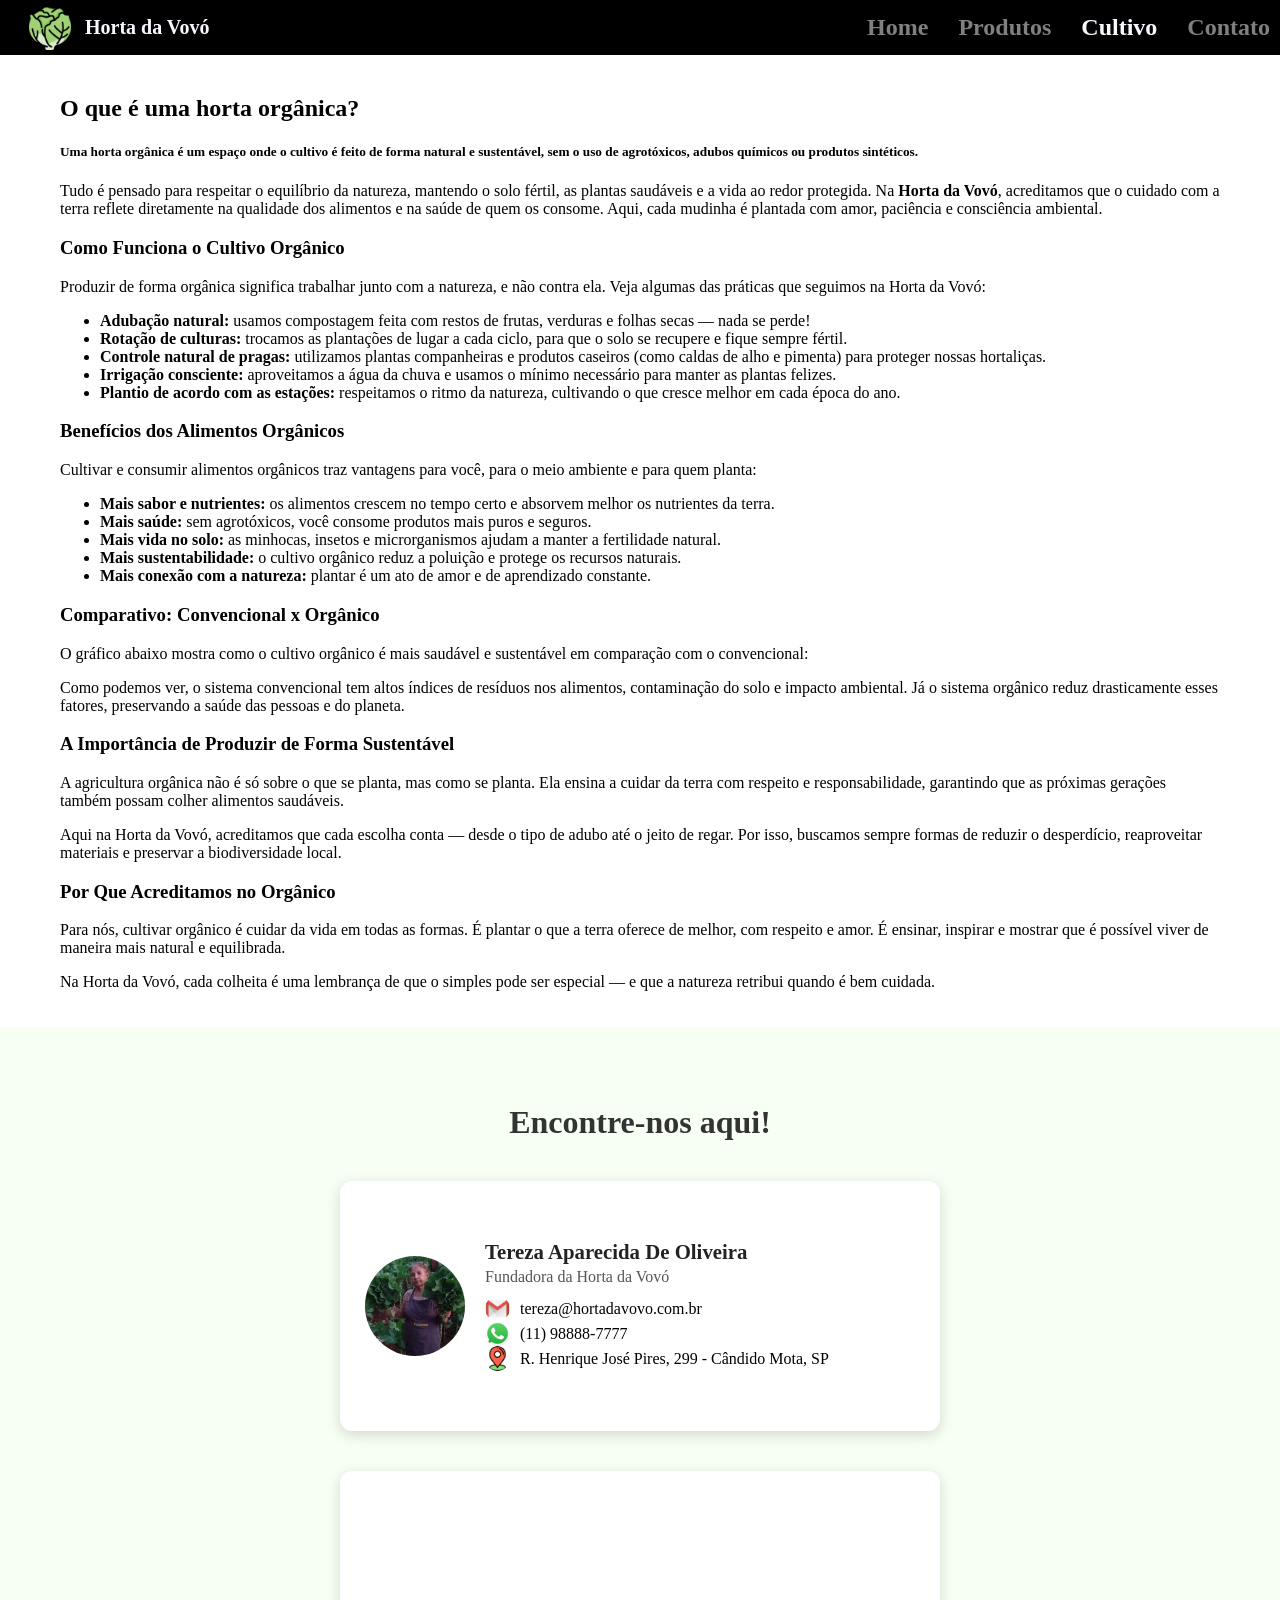
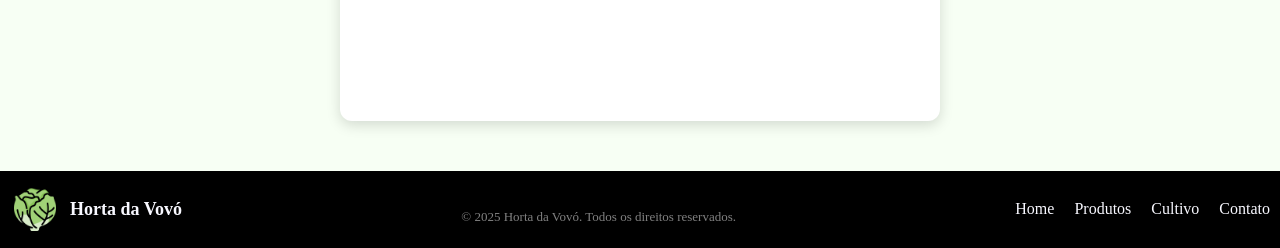
==== pages/cultivo.html @ 0c72e435 "Add files via upload" ====
<!DOCTYPE html>
<html lang="pt-BR">

<head>
  <meta charset="UTF-8">
  <meta name="viewport" content="width=device-width, initial-scale=1.0">
  <link rel="shortcut icon" href="../images/logo.png" type="image/x-icon">
  <title>HORTA DA VOVÓ</title>
  <link rel="stylesheet" href="../css/style.css">
  <script src="../js/main.js" defer></script>
  <meta name="description" content="Horta da Vovó - Produtos orgânicos frescos e naturais">
  <meta name="keywords" content="horta orgânica, produtos naturais, agricultura familiar">
  <meta name="author" content="Horta da Vovó">
</head>

<body>

  <!-- ---------------- HEADER ---------------- -->
  <header>
    <div class="logo">
      <img src="../images/logo.png" alt="Logo" width="50" height="50">
      <span>Horta da Vovó</span>
    </div>

    <!-- Botão hambúrguer -->
    <button class="menu-toggle" id="menu-toggle" aria-label="Abrir menu" aria-expanded="false">
      <span></span>
      <span></span>
      <span></span>
    </button>

    <!-- Menu de navegação -->
    <ul class="nav-menu" id="nav-menu">
      <li><a href="home.html" >Home</a></li>
      <li><a href="../pages/produtos.html">Produtos</a></li>
      <li><a href="../pages/cultivo.html" class="active">Cultivo</a></li>
      <li><a href="#contato">Contato</a></li>
    </ul>
  </header>
    <main>
        <article>
           <div class="container">
  <h2>O que é uma horta orgânica?</h2>

  <h5>
    Uma horta orgânica é um espaço onde o cultivo é feito de forma natural e sustentável, sem o uso de agrotóxicos, adubos químicos ou produtos sintéticos.
  </h5>

  <p>
    Tudo é pensado para respeitar o equilíbrio da natureza, mantendo o solo fértil, as plantas saudáveis e a vida ao redor protegida.
    Na <strong>Horta da Vovó</strong>, acreditamos que o cuidado com a terra reflete diretamente na qualidade dos alimentos e na saúde de quem os consome.
    Aqui, cada mudinha é plantada com amor, paciência e consciência ambiental.
  </p>

  <h3>Como Funciona o Cultivo Orgânico</h3>
  <p>Produzir de forma orgânica significa trabalhar junto com a natureza, e não contra ela. Veja algumas das práticas que seguimos na Horta da Vovó:</p>

  <ul>
    <li><strong>Adubação natural:</strong> usamos compostagem feita com restos de frutas, verduras e folhas secas — nada se perde!</li>
    <li><strong>Rotação de culturas:</strong> trocamos as plantações de lugar a cada ciclo, para que o solo se recupere e fique sempre fértil.</li>
    <li><strong>Controle natural de pragas:</strong> utilizamos plantas companheiras e produtos caseiros (como caldas de alho e pimenta) para proteger nossas hortaliças.</li>
    <li><strong>Irrigação consciente:</strong> aproveitamos a água da chuva e usamos o mínimo necessário para manter as plantas felizes.</li>
    <li><strong>Plantio de acordo com as estações:</strong> respeitamos o ritmo da natureza, cultivando o que cresce melhor em cada época do ano.</li>
  </ul>

  <h3>Benefícios dos Alimentos Orgânicos</h3>
  <p>Cultivar e consumir alimentos orgânicos traz vantagens para você, para o meio ambiente e para quem planta:</p>

  <ul>
    <li><strong>Mais sabor e nutrientes:</strong> os alimentos crescem no tempo certo e absorvem melhor os nutrientes da terra.</li>
    <li><strong>Mais saúde:</strong> sem agrotóxicos, você consome produtos mais puros e seguros.</li>
    <li><strong>Mais vida no solo:</strong> as minhocas, insetos e microrganismos ajudam a manter a fertilidade natural.</li>
    <li><strong>Mais sustentabilidade:</strong> o cultivo orgânico reduz a poluição e protege os recursos naturais.</li>
    <li><strong>Mais conexão com a natureza:</strong> plantar é um ato de amor e de aprendizado constante.</li>
  </ul>

  <h3>Comparativo: Convencional x Orgânico</h3>
  <p>O gráfico abaixo mostra como o cultivo orgânico é mais saudável e sustentável em comparação com o convencional:</p>
  <p>Como podemos ver, o sistema convencional tem altos índices de resíduos nos alimentos, contaminação do solo e impacto ambiental. Já o sistema orgânico reduz drasticamente esses fatores, preservando a saúde das pessoas e do planeta.</p>

  <h3>A Importância de Produzir de Forma Sustentável</h3>
  <p>
    A agricultura orgânica não é só sobre o que se planta, mas como se planta.
    Ela ensina a cuidar da terra com respeito e responsabilidade, garantindo que as próximas gerações também possam colher alimentos saudáveis.
  </p>
  <p>
    Aqui na Horta da Vovó, acreditamos que cada escolha conta — desde o tipo de adubo até o jeito de regar.
    Por isso, buscamos sempre formas de reduzir o desperdício, reaproveitar materiais e preservar a biodiversidade local.
  </p>

  <h3>Por Que Acreditamos no Orgânico</h3>
  <p>
    Para nós, cultivar orgânico é cuidar da vida em todas as formas.
    É plantar o que a terra oferece de melhor, com respeito e amor.
    É ensinar, inspirar e mostrar que é possível viver de maneira mais natural e equilibrada.
  </p>
  <p>
    Na Horta da Vovó, cada colheita é uma lembrança de que o simples pode ser especial — e que a natureza retribui quando é bem cuidada.
  </p>
</div>


        </article>
       

    <!-- Contato -->
    <section id="contato" class="contato">
      <h2 class="mapa-titulo">Encontre-nos aqui!</h2>
      <div class="contato-mapa">
        <div class="card-contato">
          <img src="../images/vovo.png" alt="Tereza, a fundadora da Horta da Vovó" style="border-radius: 50%;">
          <div class="card-contato-info">
            <h2>Tereza Aparecida De Oliveira</h2>
            <p>Fundadora da Horta da Vovó</p>
            <ul>
              <li>
                <a href="mailto:tereza@hortadavovo.com.br">
                  <img src="../images/email.png" alt="Email">
                  <span>tereza@hortadavovo.com.br</span>
                </a>
              </li>
              <li>
                <a href="tel:+5511988887777">
                  <img src="../images/telefone.png" alt="Telefone">
                  <span>(11) 98888-7777</span>
                </a>
              </li>
              <li>
                <a href="https://www.google.com/maps/place/R.+Henrique+Jos%C3%A9+P%C3%ADres,+299+-+C%C3%A2ndido+Mota,+SP,+19885-576,+Brasil/@-22.739668,-50.381591,15z/data=!4m6!3m5!1s0x9495365b7fb3bd45:0x55a90443df00ddae!8m2!3d-22.739668!4d-50.381591!16s%2Fg%2F11l_644vz5?hl=pt-BR&entry=ttu&g_ep=EgoyMDI1MTAyOC4wIKXMDSoASAFQAw%3D%3D"
                  target="_blank">
                  <img src="../images/local.png" alt="Localização">
                  <span>R. Henrique José Pires, 299 - Cândido Mota, SP</span>
                </a>
              </li>
            </ul>


          </div>
        </div>

        <div class="mapa-container">
          <iframe
            src="https://www.google.com/maps/embed?pb=!1m18!1m12!1m3!1d3679.692634052981!2d-50.38416592505164!3d-22.73966303191889!2m3!1f0!2f0!3f0!3m2!1i1024!2i768!4f13.1!3m3!1m2!1s0x9495365b7fb3bd45%3A0x55a90443df00ddae!2sR.%20Henrique%20Jos%C3%A9%20P%C3%ADres%2C%20299%20-%20C%C3%A2ndido%20Mota%2C%20SP%2C%2019885-576%2C%20Brasil!5e0!3m2!1spt-BR!2sus!4v1758244201815!5m2!1spt-BR!2sus"
            allowfullscreen="" loading="lazy" referrerpolicy="no-referrer-when-downgrade"></iframe>
        </div>
      </div>
    </section>
    </main>
    
  </body>
  <!-- ---------------- FOOTER ---------------- -->
  <footer>
    <div class="footer-container">
      <div class="footer-logo">
        <img src="../images/logo.png" alt="Logo Horta da Vovó" width="50" height="50">
        <span>Horta da Vovó</span>
      </div>
        <div class="footer-copy">
      <p>&copy; 2025 Horta da Vovó. Todos os direitos reservados.</p>
    </div>

        <div class="footer-links">
        <a href="home.html">Home</a>
        <a href="produtos.html">Produtos</a>
        <a href="cultivo.html">Cultivo</a>
        <a href="#contato">Contato</a>
      </div>

  
  </footer>
</body>

</html>
---- css/style.css ----
/* garantir box-sizing e remover overflow horizontal */
*,
*::before,
*::after {
    box-sizing: border-box;
}

html,
body {
    width: 100%;
    overflow-x: hidden;
    /* evita qualquer overflow horizontal */
}

/* ajuste para que blocos ocupem toda a largura sem criar espaço lateral */
body {
    background-color: #DCDCDC;
    color: #000;
    font-family: 'Times New Roman', Times, serif;
    margin: 0;
    padding: 0;
    display: flex;
    flex-direction: column;
    align-items: stretch;
    /* trocar center por stretch para evitar gaps laterais */
    overflow-x: hidden;
}

/* garantir elementos principais não excedam a viewport */
header,
main,
footer,
.cards-circles,
.container,
.banner {
    width: 100%;
    max-width: 100vw;
    /* evita que margens/scrollbar façam ultrapassar a largura */
}

/* imagens como bloco, sem overflow */
img {
    display: block;
    max-width: 100%;
    height: auto;
}



/* ---------------- HEADER ---------------- */
header {
    background-color: black;
    padding: 10px;
    width: 100%;
    height: 55px;
    color: #F8F8FF;
    text-align: center;
    font-size: 24px;
    font-weight: bold;
    display: flex;
    position: relative;
    z-index: 1;
    justify-content: space-between;
    align-items: center;
}

.logo {
    display: flex;
    align-items: center;
    justify-content: center;
    gap: 10px;
    font-weight: bold;
    font-size: 20px;
    margin-left: 15px;
}

/* Menu principal */
.nav-menu {
    display: flex;
    list-style: none;
    gap: 30px;
    align-items: center;
    transition: all 0.3s ease;
}

.nav-menu li a {
    text-decoration: none;
    color: gray;
    font-weight: bold;
}

.nav-menu li a.active,
.nav-menu li a:hover {
    color: #F8F8FF;
}

/* Botão hambúrguer */
.menu-toggle {
    display: none;
    flex-direction: column;
    justify-content: space-between;
    width: 25px;
    height: 20px;
    cursor: pointer;
    background: none;
    border: none;
    padding: 0;
    z-index: 11;
}

.menu-toggle span {
    display: block;
    height: 3px;
    background-color: #F8F8FF;
    border-radius: 2px;
    transition: all 0.3s;
}

/* Animação X */
.menu-toggle.active span:nth-child(1) {
    transform: rotate(45deg) translate(5px, 5px);
}

.menu-toggle.active span:nth-child(2) {
    opacity: 0;
}

.menu-toggle.active span:nth-child(3) {
    transform: rotate(-45deg) translate(5px, -5px);
}

/* Mobile */
@media (max-width: 768px) {
    .nav-menu {
        position: absolute;
        top: 55px;
        right: 0;
        background-color: black;
        flex-direction: column;
        width: 200px;
        height: auto;
        opacity: 0;
        transform: translateY(-20px);
        pointer-events: none;
        transition: all 0.3s ease;
        padding: 10px 0;
        border-radius: 0 0 8px 8px;
    }

    .nav-menu.show {
        opacity: 1;
        transform: translateY(0);
        pointer-events: auto;
    }

    .nav-menu li {
        text-align: center;
        margin: 10px 0;
    }

    .menu-toggle {
        display: flex;
    }
}

/* Desktop toggle opcional (para teste em telas grandes) */
@media (min-width: 769px) {
    .nav-menu.show-desktop {
        display: flex;
    }
}

/* ---------------- MAIN ---------------- */
main {
    flex: 1;
    width: 100%;
    padding: 0;
    background-color: white;
    box-sizing: border-box;
}

/* ---------------- BANNER ---------------- */
.product-image {
    width: 100%;
    height: 100%;
    display: block;
    max-width: 100%;
    max-height: 630px;
}

.banner {
    position: relative;
    width: 100%;
    overflow: hidden;
}

.banner img {
    width: 100%;
    height: auto;
    display: block;
    max-width: 100%;
}

.banner-texto {
    position: absolute;
    top: 40%;
    left: 5vw;
    transform: translateY(-50%);
    color: #fff;
    max-width: 400px;
    font-family: Arial, sans-serif;
    padding: 15px;
    border-radius: 8px;
}

.banner-texto h1 {
    font-size: 2.2rem;
    margin-bottom: 10px;
    text-shadow: 2px 2px 5px rgba(0, 0, 0, 0.7);
}

.banner-texto h4 {
    font-size: 1.2rem;
    text-shadow: 1px 1px 4px rgba(0, 0, 0, 0.7);
    color: greenyellow;
}

/* ---------------- CARROSSEL DE PALAVRAS CONTÍNUO ---------------- */
.carrossel-palavras {
    width: 100%;
    overflow: hidden;
    background: green;
    padding: 12px 0;
    position: relative;
}

.carrossel-palavras .palavras {
    display: flex;
    white-space: nowrap;
    animation: deslizar 20s linear infinite;
}

.carrossel-palavras span {
    font-size: 1.5rem;
    font-weight: bold;
    color: #F8F8FF;
    margin: 0 40px;
}

@keyframes deslizar {
    0% {
        transform: translateX(0);
    }

    100% {
        transform: translateX(-50%);
    }
}

/* ---------------- CARDS CÍRCULOS ---------------- */
.cards-circles {
    position: relative;
    z-index: 1;
    padding: 40px 0;
    display: flex;
    flex-wrap: wrap;
    justify-content: center;
    gap: 30px;
    color: rgb(0, 0, 0);
}

.cards-circles::before {
    content: '';
    position: absolute;
    bottom: 0;
    left: 0;
    width: 100%;
    height: 350px;
    background-color: rgb(0, 0, 0);
    top: 0;
}

.grama {
    position: absolute;
    top: 35%;
    left: 0;
    width: 100%;
    height: 20%;
}

.card-grama {
    position: absolute;
    top: 50%;
    width: 100%;
    height: 150px;
    background-color: rgb(255, 255, 255);
}

/* ---------------- CARD INDIVIDUAL ---------------- */
.card-cicle {
    width: 100%;
    text-align: center;
    display: flex;
    flex-direction: column;
    align-items: center;
    gap: 18px;
    transition: transform 0.3s ease;
    flex: 1 1 calc(33.33% - 30px);
    /* Até 3 por linha */
    max-width: 320px;
    
    position: relative;
    z-index: 1;
    padding: 20px;
    border-radius: 10px;
    flex-wrap: nowrap;
    /* 🔒 impede quebrar linha */
}

.card-cicle:hover {
    transform: translateY(-6px);
}

/* ---------------- CÍRCULO ---------------- */
.circle {
    width: 100%;
    height: 100%;
    max-width: 250px;
    max-height: 250px;
    border-radius: 50%;
    overflow: hidden;
    display: flex;
    justify-content: center;
    align-items: center;
    box-shadow: 0 10px 18px rgba(0, 0, 0, 0.12);
    border: 4px solid #fff;
    transition: transform 0.28s ease, box-shadow 0.28s ease;
    flex-wrap: nowrap;
    /* 🔒 impede quebrar linha */
}

.circle img {
    width: 100%;
    height: 100%;
    object-fit: cover;
}

.card-cicle:hover .circle {
    transform: translateY(-8px) scale(1.02);
    box-shadow: 0 20px 30px rgba(0, 0, 0, 0.18);
}

/* ---------------- RESPONSIVIDADE ---------------- */
@media (max-width: 900px) {
    .card-cicle {
        flex: 1 1 calc(50% - 20px);
        /* 2 por linha */
        max-width: 45%;
    }

    .grama {
        height: 18vh;
    }
}

@media (max-width: 600px) {
    .card-cicle {
        flex: 1 1 100%;
        /* 1 por linha */
        max-width: 100%;
    }

    .grama {
        height: 12vh;
    }
}

/* Hover circle final */
.card-cicle:hover .circle {
    transform: scale(1.05);
    box-shadow: 0 10px 25px rgba(0, 0, 0, 0.15);
}

/* ---------------- BANNER SERVIÇOS ---------------- */
.banner-servicos-section {
    margin-top: -5%;
}

.banner-servicos {
    width: 100%;
    display: grid;
    /* Transforma o contêiner em um grid container */
    grid-template-columns: 1fr 1fr 1fr;
    /* Cria 3 colunas de larguras iguais */
    gap: 10px;
    /* Adiciona espaçamento entre os itens */
    padding: 20px;
    background-color: #DCDCDC;
    justify-items: center;
   
}

#icon-servicos {
    display: flex;
    flex-direction: row;
    /* centraliza verticalmente ícone e texto */
    justify-content: center;
    flex: 1 1 250px;
    max-width: 350px;
    align-items: center;
    gap: 15px;
    padding: 5px;
    text-align: justify;
}

#icon-servicos img {
    width: 80px;
    height: 80px;
    object-fit: contain;
    padding: 5px;
}

#texto-servicos {
    font-size: 1rem;
    color: black;
    text-align: left;
    line-height: 1;
}

/* Responsividade */
@media (max-width: 768px) {
    #icon-servicos {
        flex: 1 1 45%;
    }
}

@media (max-width: 480px) {
    #icon-servicos {
        flex: 1 1 80%;
        flex-direction: column;
        /* texto embaixo do ícone no celular */
        align-items: center;
        text-align: center;
    }
}

/* ---------------- CONTEÚDO LATERAL ---------------- */
.container {
    max-width: 1200px;
    width: 100%;
    margin: 0 auto;
    padding: 20px;
    box-sizing: border-box;
}

.conteudo-lateral {
    display: flex;
    flex-direction: flex-start;
    justify-content: flex-start;
    align-items: flex-start;
    gap: 40px;
    width: 100%;
    box-sizing: border-box;
    padding:  50px  ;



}

.conteudo-lateral-left {
    display: flex;
    flex-direction: row-reverse;
    justify-content: flex-start;
    align-items: flex-start;
    gap: 40px;
    width: 100%;
    box-sizing: border-box;

}

.texto-lateral {
    flex: 1;
    text-align: left;
    padding: 20px;
}


.imagem-lateral {
    width: 100%;
    max-width: 290px;
    height: 100%;
    max-height: 350px;
    border-radius: 12px;
    transition: transform 0.3s;
    padding: 5px;
    margin-bottom: 10px;
  
}

.imagem-lateral:hover {
    transform: scale(1.05);
}

/* --- CONTATO --- */
section.contato {
    width: 100%;
    background-color: #f7fff4;
    padding: 50px 5%;
    box-sizing: border-box;
}

/* Título */
.mapa-titulo {
    text-align: center;
    font-size: 2rem;
    font-weight: 600;
    color: #333;
    margin-bottom: 40px;
}

/* Container principal */
.contato-mapa {
    width: 100%;
    display: flex;
    flex-direction: row;
    justify-content: center;
    align-items: flex-start;
    flex-wrap: wrap;
    gap: 40px;
}

/* --- CARD DE CONTATO --- */
.card-contato {
    width: 100%;
    max-width: 600px;
    height: 250px;
    border-radius: 12px;
    background-color: #fff;
    box-shadow: 0 4px 14px rgba(0, 0, 0, 0.15);
    padding: 25px;
    display: flex;
    flex-direction: row;
    align-items: center;
    gap: 20px;
    transition: transform 0.3s, box-shadow 0.3s;
}

.card-contato:hover {
    transform: scale(1.01);
    box-shadow: 0 6px 18px rgba(0, 0, 0, 0.2);
}

.card-contato img {
    width: 100px;
    height: 100px;
    object-fit: cover;
    border-radius: 50%;
    flex-shrink: 0;
}

/* Informações do contato */
.card-contato-info {
    flex: 1;
}

.card-contato-info h2 {
    font-size: 1.3rem;
    margin: 0;
    color: #222;
}

.card-contato-info p {
    font-size: 1rem;
    color: #555;
    margin: 4px 0 10px;
}

.card-contato-info ul {
    list-style: none;
    padding: 0;
    margin: 0;
 
    flex-direction: column;
    text-align: left;
    gap: 5px;
}

.card-contato-info li a {
    display: flex;
    align-items: center;
    gap: 10px;
    text-decoration: none;
    color: #000;
    font-size: 1rem;
    transition: color 0.3s ease;
}

.card-contato-info li a:hover {
    color: #5c5c5c;
}

.card-contato-info li img {
    width: 25px;
    height: 25px;
    object-fit: contain;
}

/* --- MAPA --- */
.mapa-container {
    width: 100%;
    max-width: 600px;
    max-height: 250px;
    aspect-ratio: 16/9;
    /* Mantém proporção */
    border-radius: 12px;
    background-color: #fff;
    box-shadow: 0 4px 14px rgba(0, 0, 0, 0.15);
    overflow: hidden;
}

.mapa-container iframe {
    width: 100%;
    height: 100%;
    border: none;
}

/* --- RESPONSIVIDADE --- */

/* Tablets */
@media (max-width: 992px) {
    .contato-mapa {
        flex-direction: column;
        align-items: center;
        gap: 40px;
    }

    .mapa-container,
    .card-contato {
        max-width: 90%;
    }
}

/* Celulares grandes e médios */
@media (max-width: 768px) {
    section.contato {
        padding: 40px 4%;
    }

    .card-contato {
        flex-direction: column;
        text-align: center;
        padding: 20px;
    }

    .card-contato img {
        width: 130px;
        height: 130px;
    }

    .card-contato-info ul {
        align-items: center;
    }

    .mapa-container {
        aspect-ratio: 4/3;
    }
}

/* Celulares pequenos */
@media (max-width: 480px) {
    .mapa-titulo {
        font-size: 1.4rem;
    }

    .card-contato {
        padding: 15px;
        gap: 1px;
    }

    .card-contato img {
        width: 110px;
        height: 110px;
    }

    .card-contato-info h2 {
        font-size: 1.1rem;
    }

    .card-contato-info p {
        font-size: 0.95rem;
    }

    .card-contato-info li a {
        font-size: 0.9rem;
    }

    .card-contato-info li img {
        width: 20px;
        height: 20px;
    }
}

/* ---------------- FOOTER ---------------- */
footer {
    background-color: black;
    color: #F8F8FF;
    width: 100%;
    padding: 10px;
    box-sizing: border-box;
    display: flex;
    flex-direction: column;
    align-items: center;
}

.footer-container {
    display: flex;
    justify-content: space-between;
    width: 100%;
    max-width: 1300px;
    flex-wrap: wrap;
    gap: 20px;
}

.footer-logo {
    display: flex;
    align-items: center;
    gap: 10px;
    font-weight: bold;
    font-size: 18px;
}

.footer-links {
    display: flex;
    gap: 20px;
    align-items: center;
    flex-wrap: wrap;
}

.footer-links a {
    color: #F8F8FF;
    text-decoration: none;
    transition: color 0.3s;
}

.footer-links a:hover {
    color: #A9A9A9;
}


.footer-copy {
    margin-top: 15px;
    text-align: center;
    font-size: 13px;
    color: gray;
}

/* RESPONSIVIDADE */
@media (max-width: 768px) {
    .footer-container {
        flex-direction: column;
        align-items: center;
        text-align: center;
        gap: 30px;
        padding: 20px;
    }

    .footer-links {
        width: 100%;
        justify-content: space-around;
    }
}

/* ---------------- RESPONSIVIDADE ---------------- */
@media (max-width: 900px) {
    .container {
        padding: 10px 4vw;
    }

    .conteudo-lateral,
    .conteudo-lateral-left {
        flex-direction: column;
        align-items: center;
        gap: 20px;
    }

    .imagem-lateral {
        width: 100%;
        max-width: 400px;
    }

    .banner-texto h1 {
        font-size: 1.5rem;
    }

    .banner-texto h4 {
        font-size: 1rem;
    }

    ul {
        flex-direction: column;
        height: auto;
        gap: 0;
    }
}

@media (max-width: 768px) {
    .nav-menu {
        position: absolute;
        top: 55px;
        right: 0;
        background-color: black;
        flex-direction: column;
        width: 200px;
        height: auto;
        opacity: 0;
        transform: translateY(-20px);
        pointer-events: none;
        transition: all 0.3s ease;
        padding: 10px 0;
        border-radius: 0 0 8px 8px;
    }

    .nav-menu.show {
        opacity: 1;
        transform: translateY(0);
        pointer-events: auto;
    }

    .menu-toggle {
        display: flex;
    }

    .nav-menu li {
        text-align: center;
        margin: 10px 0;
    }

    .menu-toggle.active span:nth-child(1) {
        transform: rotate(45deg) translate(6px, 6px);
    }

    .menu-toggle.active span:nth-child(2) {
        opacity: 0;
        transform: translateX(-20px);
    }

    .menu-toggle.active span:nth-child(3) {
        transform: rotate(-45deg) translate(6px, -6px);
    }
}

@media (max-width: 600px) {
    .container {
        padding: 5px 2vw;
    }

    .banner-texto {
        left: 50%;
        transform: translate(-50%, -50%);
        text-align: center;
        width: 90%;
    }

    .banner-texto h1 {
        font-size: 1.1rem;
    }

    .banner-texto h4 {
        font-size: 0.9rem;
    }

    .imagem-lateral {
        width: 100%;
        max-width: 100%;
    }

    iframe {
        height: 250px;
    }

    .carrossel-palavras span {
        font-size: 1rem;
        margin: 0 15px;
    }

    .slide-icon {
        width: 80px;
        height: 80px;
        font-size: 32px;
    }
}

/* =================== CARROSSEL DE PRODUTOS =================== */
.carrossel-produtos {
    padding: -10px;
    text-align: center;
    border-radius: 15px;
    margin-top: 20px;
    margin-bottom: 45px;

}

.carrossel-produtos h2 {
    font-size: 2rem;
    color: black;
    margin-bottom: 25px;
    font-weight: bold;
}

.carrossel-container {
    position: relative;
    width: 100%;
    max-width: 1200px;
    margin: 0 auto;
    overflow: hidden;
    border-radius: 15px;

}

.carrossel-lista {
    display: flex;
    gap: 20px;
    overflow-x: auto;
    scroll-behavior: smooth;
    scrollbar-width: none;
}

.produtos-grid {
    display: grid;
    grid-template-columns: repeat(auto-fit, minmax(250px, 1fr));
    gap: 20px;
}

.carrossel-lista::-webkit-scrollbar {
    display: none;
}

.produto-card {
    flex: 0 0 250px;
    background-color: #DCDCDC;
    border-radius: 15px;
    box-shadow: 0 4px 10px rgba(0, 0, 0, 0.1);
    padding: 15px;
    text-align: center;
    position: relative;
    transition: all 0.3s ease;
}

.produto-card:hover {
    transform: translateY(-6px);
    box-shadow: 0 6px 15px rgba(0, 0, 0, 0.15);
}

.produto-card img {
    width: 100%;
    height: 180px;
    object-fit: cover;
    border-radius: 10px;
}

.produto-card h3 {
    margin: 10px 0 5px;
    color: #333;
    font-size: 1.1rem;
}

.produto-card .preco {
    color: black;
    font-weight: bold;
    font-size: 1.1rem;
    margin-bottom: 10px;
}

.preco-antigo {
    text-decoration: line-through;
    color: #888;
    font-size: 0.9rem;
    margin-right: 5px;
}

.btn-ver-mais {
    display: inline-block;
    padding: 10px 20px;
    background-color: #008000;
    color: white;
    text-decoration: none;
    border-radius: 25px;
    font-weight: bold;
    transition: background 0.3s ease;
}

.btn-ver-mais:hover {
    background-color: #000000;
}

.btn-comprar {
    display: inline-block;
    padding: 10px 20px;
    background-color: #008000;
    color: white;
    text-decoration: none;
    border-radius: 25px;
    font-weight: bold;
    transition: background 0.3s ease;
}

.btn-comprar:hover {
    background-color: #000000;
}

.tag-desconto {
    position: absolute;
    top: 10px;
    left: 10px;
    background-color: #ff5252;
    color: white;
    font-size: 0.9rem;
    font-weight: bold;
    padding: 5px 8px;
    border-radius: 6px;
    box-shadow: 0 2px 5px rgba(0, 0, 0, 0.2);
}

.carrossel-btn {
    position: absolute;
    top: 50%;
    transform: translateY(-50%);
    background-color: rgba(0, 0, 0, 0.6);
    color: white;
    border: none;
    cursor: pointer;
    font-size: 2rem;
    padding: 10px 15px;
    border-radius: 50%;
    z-index: 2;
    transition: background 0.3s ease;
}

.carrossel-btn:hover {
    background-color: black;
}

.carrossel-btn.prev {
    left: 10px;
}

.carrossel-btn.next {
    right: 10px;
}

@media (max-width: 768px) {
    .produto-card {
        flex: 0 0 200px;
    }

    .carrossel-btn {
        font-size: 1.5rem;
    }
}


/* =================== SEÇÃO DE FAQ =================== */
.faq-section {
    max-width: 1200px;
    margin: 60px auto;
    padding: 20px;
    background: #f7fff4;
    border-radius: 16px;
    box-shadow: 0 4px 12px rgba(0, 0, 0, 0.08);
    font-family: 'Poppins', sans-serif;
}

.faq-section h2 {
    text-align: center;
    color: #000000;
    font-size: 2rem;
    margin-bottom: 30px;
}

.faq-item {
    border-bottom: 1px solid #c8e6c9;
    padding: 15px 0;
}

.faq-question {
    width: 100%;
    background: none;
    border: none;
    outline: none;
    text-align: left;
    font-size: 1.1rem;
    color: #000000;
    font-weight: 600;
    cursor: pointer;
    padding: 10px 0;
    display: flex;
    justify-content: space-between;
    align-items: center;
    transition: color 0.3s ease;
}

.faq-question::after {
    content: "+";
    font-size: 1.4rem;
    color: #000000;
    transition: transform 0.3s ease;
}

.faq-item.active .faq-question::after {
    content: "−";
    transform: rotate(180deg);
    color: #000000;
}

.faq-answer {
    max-height: 0;
    overflow: hidden;
    opacity: 0;
    transition: all 0.4s ease;
}

.faq-item.active .faq-answer {
    max-height: 300px;
    opacity: 1;
    margin-top: 5px;
}

.faq-answer p {
    color: #333;
    line-height: 1.6;
    margin: 0;
}

/* Responsivo */
@media (max-width: 600px) {
    .faq-section {
        padding: 15px;
    }

    .faq-section h2 {
        font-size: 1.6rem;
    }

    .faq-question {
        font-size: 1rem;
    }
}


table {
    width: 100%;
    border-collapse: collapse;
    margin: 20px 0;
}
th, td {
    border: 1px solid #ddd;
    padding: 8px;
    text-align: left;
}
th {
    background-color: #f2f2f2;
    font-weight: bold;
}
tr:nth-child(even) {
    background-color: #f9f9f9;
}
tr:hover {
    background-color: #e0f7e0;
}
caption {
    caption-side: top;
    font-size: 1.5rem;
    font-weight: bold;
    margin-bottom: 10px;
}
/* Estilos adicionais para responsividade */
@media (max-width: 600px) {
    table, thead, tbody, th, td, tr {
        display: block;
    }
    th {
        position: absolute;
        top: -9999px;
        left: -9999px;
    }
    td {
        border: none;
        position: relative;
        padding-left: 50%;
        text-align: right;
    }
    td::before {
        content: attr(data-label);
        position: absolute;
        left: 10px;
        width: 45%;
        padding-right: 10px;
        font-weight: bold;
        text-align: left;
    }
}
.zap {
  position: fixed;
  bottom: 20px;
  right: 20px;
  display: none; /* começa invisível */
  z-index: 1000;
  transition: opacity 0.4s ease, transform 0.4s ease;
}

.zap.show {
  display: block;
  opacity: 1;
  transform: translateY(0);
}

.zap img {
  width: 60px;
  height: 60px;
  border-radius: 50%;
  box-shadow: 0 4px 10px rgba(0, 0, 0, 0.3);
  transition: transform 0.3s ease;
}

.zap img:hover {
  transform: scale(1.1);
}
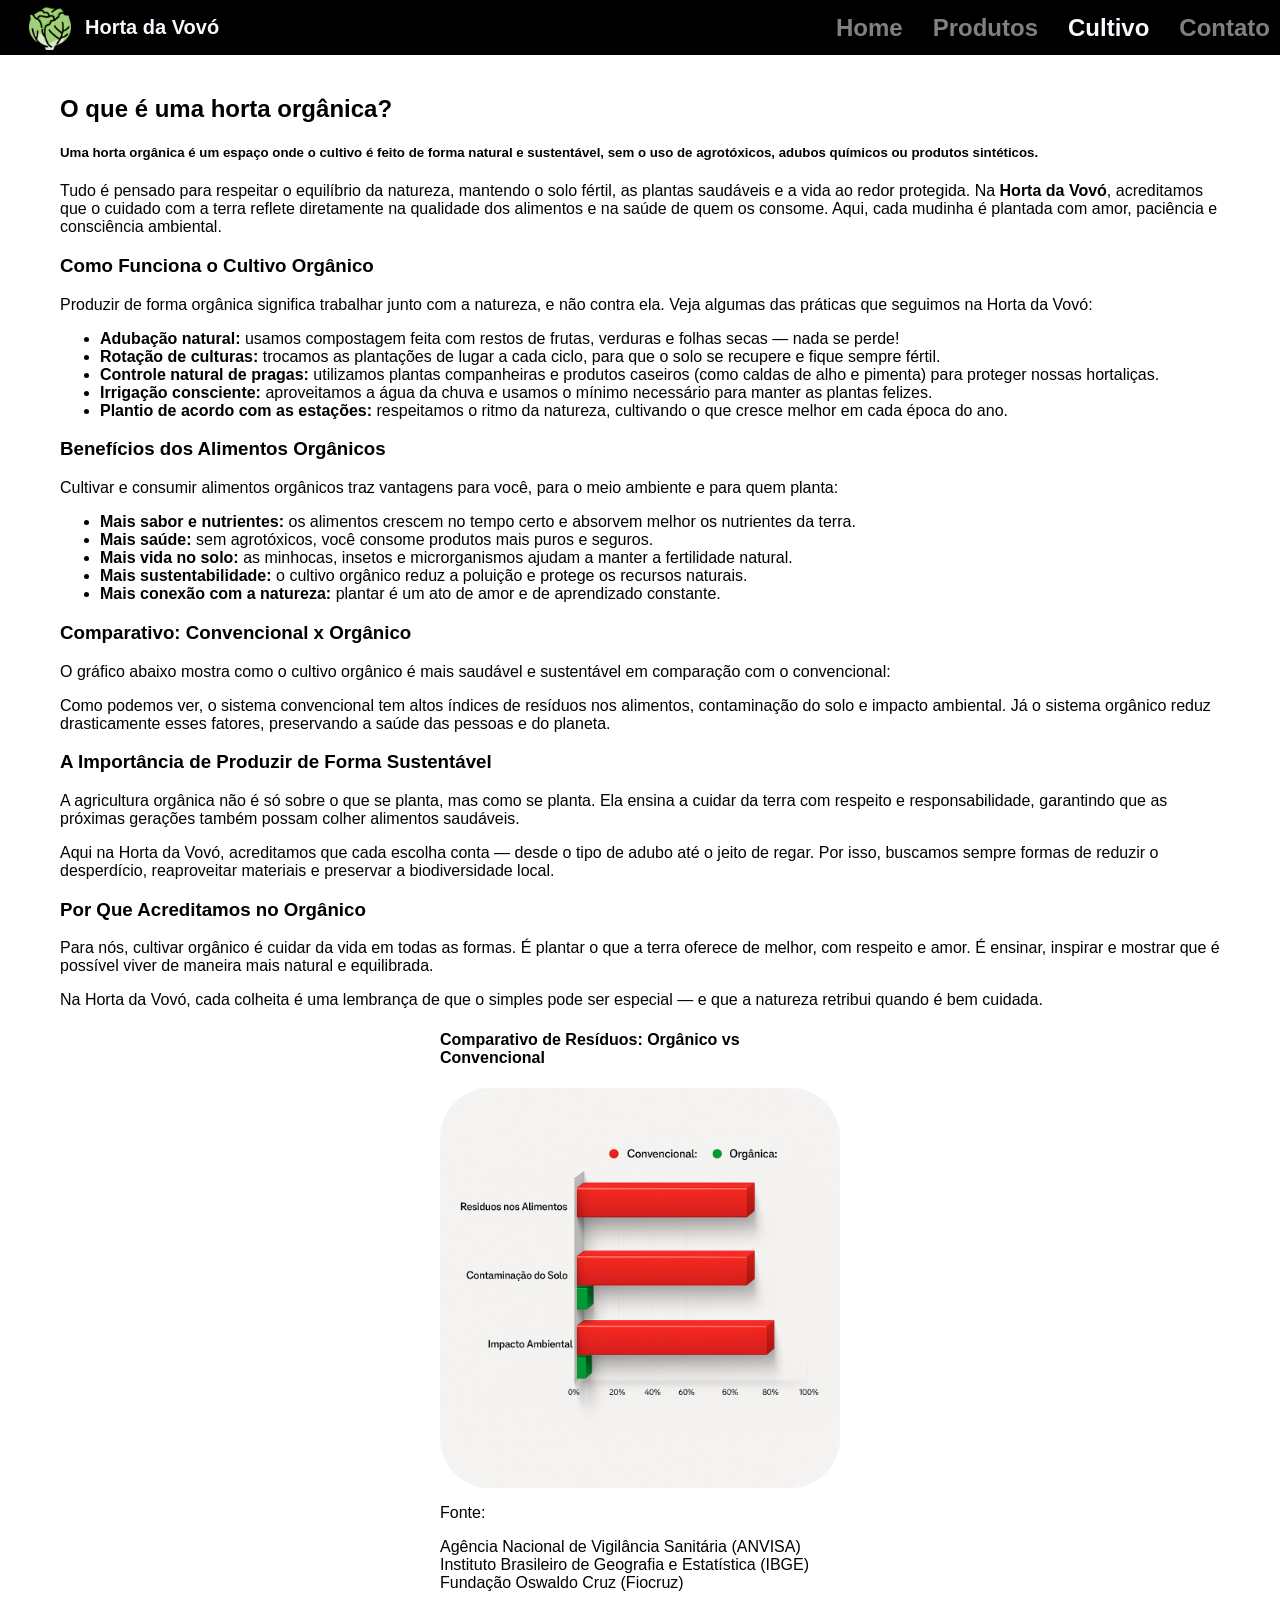
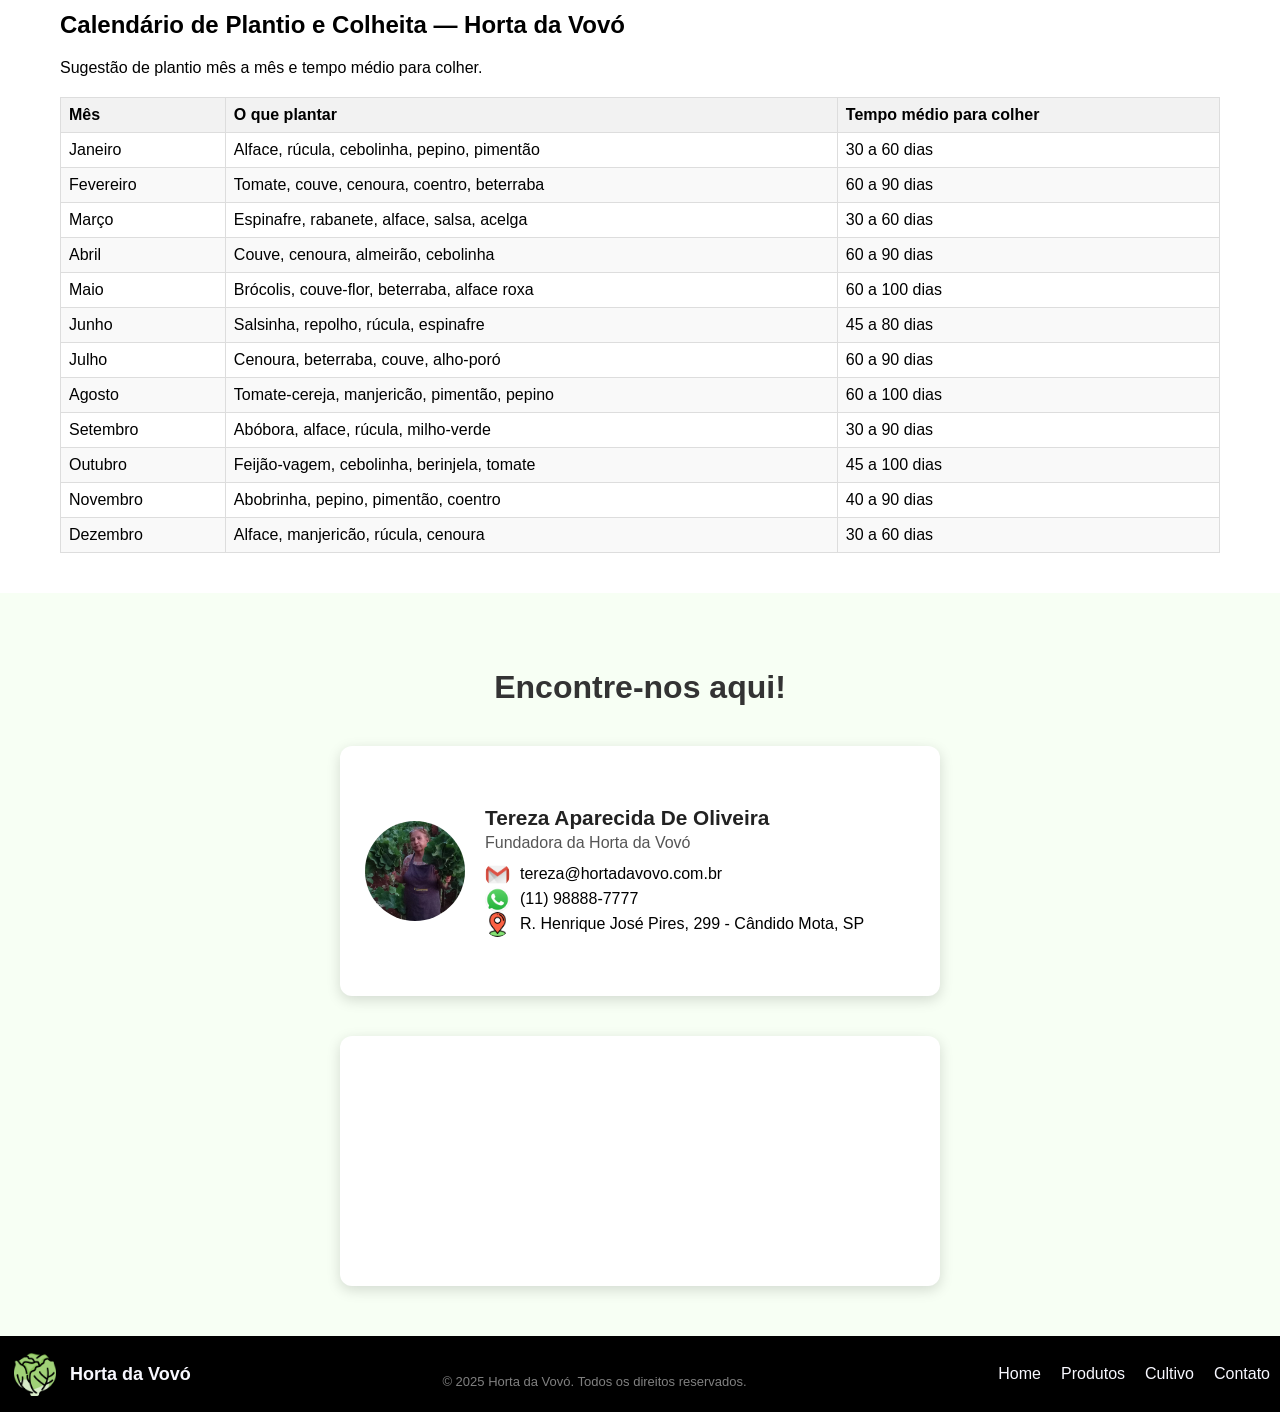
==== commit ba75c0f9: "Add files via upload" ====
--- a/pages/cultivo.html
+++ b/pages/cultivo.html
@@ -97,10 +97,110 @@
   <p>
     Na Horta da Vovó, cada colheita é uma lembrança de que o simples pode ser especial — e que a natureza retribui quando é bem cuidada.
   </p>
+  <div style="width: 400px; height: 400px; display: block;align-items: center;
+  margin-left: auto;margin-right: auto;margin-top: 20px;margin-bottom: 120px;justify-items: center;">
+    <h4>Comparativo de Resíduos: Orgânico vs Convencional</h4>
+    <img src="../images/grafico.png" alt="" class="grafico-comparativo" style="border-radius: 50px;">
+    <p>
+      Fonte: 
+      <p>
+        <a href="https://www.gov.br/anvisa/pt-br/assuntos/agrotoxicos/para" style="color: inherit; text-decoration: none;">
+          Agência Nacional de Vigilância Sanitária (ANVISA)
+        </a>
+        <br>
+        <a href="https://www.ibge.gov.br/estatisticas/economicas/agricultura-e-pecuaria/21814-censo-agropecuario.html" style="color: inherit; text-decoration: none;">
+          Instituto Brasileiro de Geografia e Estatística (IBGE)
+        </a>
+        <br>
+        <a href="https://portal.fiocruz.br/" style="color: inherit; text-decoration: none;">
+          Fundação Oswaldo Cruz (Fiocruz)
+        </a>
+      </p>
+    </p>
+  </div>
 </div>
-
-
         </article>
+        
+      <article>
+         <div class="container" role="region" aria-label="Calendário de plantio e colheita da Horta da Vovó">
+    <h1>Calendário de Plantio e Colheita — Horta da Vovó</h1>
+    <p class="lead">Sugestão de plantio mês a mês e tempo médio para colher.</p>
+
+    <div class="table-wrap" role="table" aria-label="Tabela de calendário de plantio">
+      <table class="calendar" summary="Mês, o que plantar e tempo médio para colher">
+        <thead>
+          <tr>
+            <th scope="col">Mês</th>
+            <th scope="col">O que plantar</th>
+            <th scope="col">Tempo médio para colher</th>
+          </tr>
+        </thead>
+        <tbody>
+          <tr>
+            <td class="month">Janeiro</td>
+            <td class="what-plant">Alface, rúcula, cebolinha, pepino, pimentão</td>
+            <td class="harvest-time">30 a 60 dias</td>
+          </tr>
+          <tr>
+            <td class="month">Fevereiro</td>
+            <td class="what-plant">Tomate, couve, cenoura, coentro, beterraba</td>
+            <td class="harvest-time">60 a 90 dias</td>
+          </tr>
+          <tr>
+            <td class="month">Março</td>
+            <td class="what-plant">Espinafre, rabanete, alface, salsa, acelga</td>
+            <td class="harvest-time">30 a 60 dias</td>
+          </tr>
+          <tr>
+            <td class="month">Abril</td>
+            <td class="what-plant">Couve, cenoura, almeirão, cebolinha</td>
+            <td class="harvest-time">60 a 90 dias</td>
+          </tr>
+          <tr>
+            <td class="month">Maio</td>
+            <td class="what-plant">Brócolis, couve-flor, beterraba, alface roxa</td>
+            <td class="harvest-time">60 a 100 dias</td>
+          </tr>
+          <tr>
+            <td class="month">Junho</td>
+            <td class="what-plant">Salsinha, repolho, rúcula, espinafre</td>
+            <td class="harvest-time">45 a 80 dias</td>
+          </tr>
+          <tr>
+            <td class="month">Julho</td>
+            <td class="what-plant">Cenoura, beterraba, couve, alho-poró</td>
+            <td class="harvest-time">60 a 90 dias</td>
+          </tr>
+          <tr>
+            <td class="month">Agosto</td>
+            <td class="what-plant">Tomate-cereja, manjericão, pimentão, pepino</td>
+            <td class="harvest-time">60 a 100 dias</td>
+          </tr>
+          <tr>
+            <td class="month">Setembro</td>
+            <td class="what-plant">Abóbora, alface, rúcula, milho-verde</td>
+            <td class="harvest-time">30 a 90 dias</td>
+          </tr>
+          <tr>
+            <td class="month">Outubro</td>
+            <td class="what-plant">Feijão-vagem, cebolinha, berinjela, tomate</td>
+            <td class="harvest-time">45 a 100 dias</td>
+          </tr>
+          <tr>
+            <td class="month">Novembro</td>
+            <td class="what-plant">Abobrinha, pepino, pimentão, coentro</td>
+            <td class="harvest-time">40 a 90 dias</td>
+          </tr>
+          <tr>
+            <td class="month">Dezembro</td>
+            <td class="what-plant">Alface, manjericão, rúcula, cenoura</td>
+            <td class="harvest-time">30 a 60 dias</td>
+          </tr>
+        </tbody>
+      </table>
+    </div>
+
+      </article>
        
 
     <!-- Contato -->
--- a/css/style.css
+++ b/css/style.css
@@ -16,7 +16,7 @@
 body {
     background-color: #DCDCDC;
     color: #000;
-    font-family: 'Times New Roman', Times, serif;
+    font-family: poppins, Arial, sans-serif;
     margin: 0;
     padding: 0;
     display: flex;
